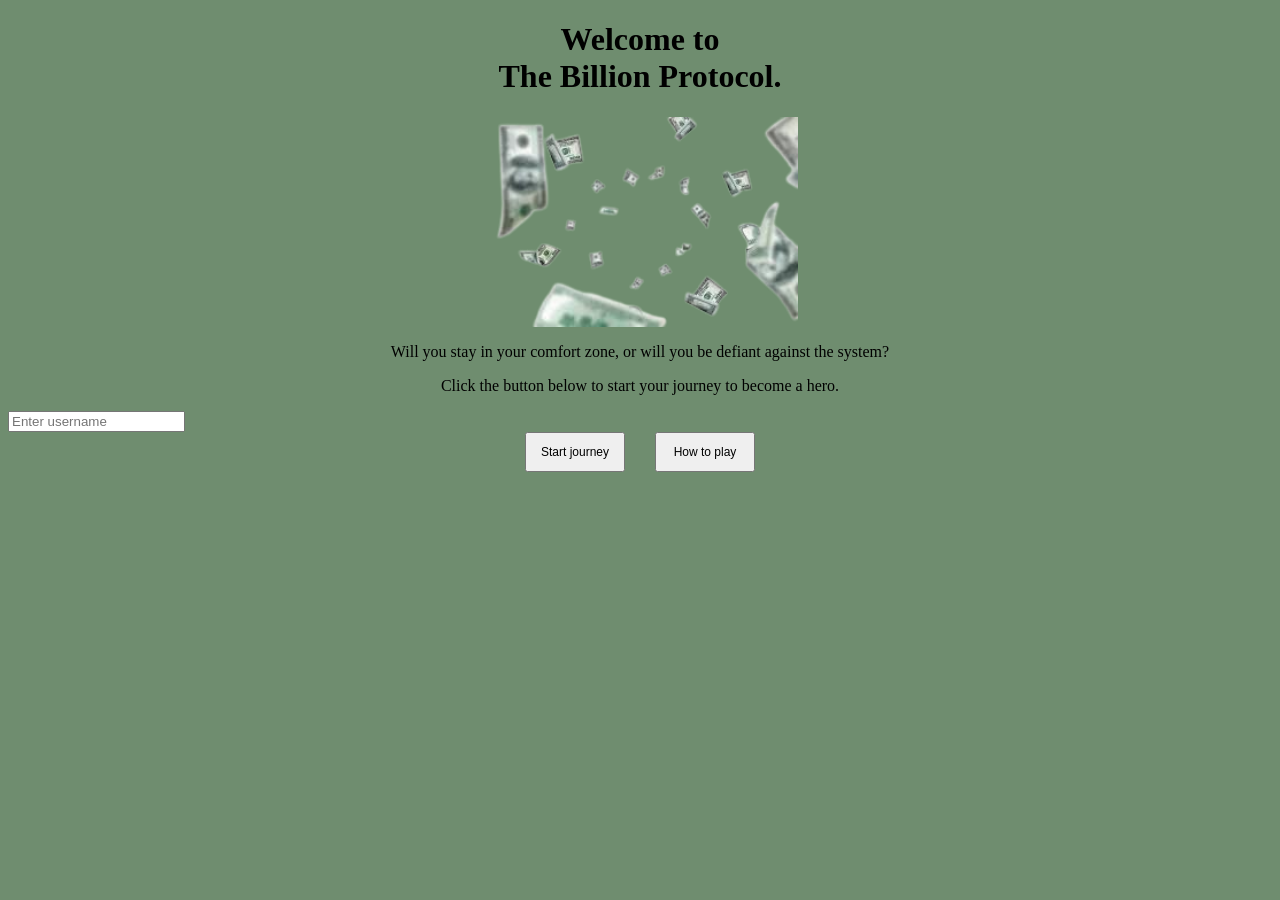
==== index.html @ ddccee3c "." ====
<!DOCTYPE html>
<html lang="nl-BE">
    <head> 
        <meta charset="UTF-8">
        <link rel="stylesheet" href="CSS/styles.css">
        <script src="JS/app.js"></script>
    </head>
    <body>
        <!--Alle uitleg voor de speler-->
        <h1>Welcome to <br>The Billion Protocol.</h1>

        <img src="MEDIA/Falling money.png" alt="Falling money">

        <p>Will you stay in your comfort zone, or will you be defiant against the system?</p>
        <p>Click the button below to start your journey to become a hero.</p>

        <div class="usernameContainer">
            <input id="username" placeholder="Enter username">
        </div>

        <div class="buttonContainer">
            <button class="menuButton" onclick="goToGame()" >Start journey</button>
            <button class="menuButton" onclick="goToInfo()">How to play</button>
        </div>
    </body>
</html>
---- CSS/styles.css ----
body {
    background-color: rgb(111, 141, 111);
}

h1 {
    text-align:center;
}

h2 {
    text-align:center;
}

h3 {
    text-align:center;
}

p {
    text-align:center;
}

.info {
    text-align:left;
}

a {
    text-align:center;
}

img {
    display: block;
    margin-left: auto;
    margin-right: auto;
    width: 25%;
}

.buttonContainer {
    display: flex;
    justify-content: center;
    gap: 30px;
}

.menuButton {
    width: 100px;
    height: 40px;
    font-size: 12px;
}

.backContainer {
    position: fixed;
    bottom: 20px;
    left: 50%;
    transform: translateX(-50%);
}

.backButton {
    display: flex;
    justify-content: center;
    align-items: center;
    width: 100px;
    height: 40px;
    font-size: 12px;
}
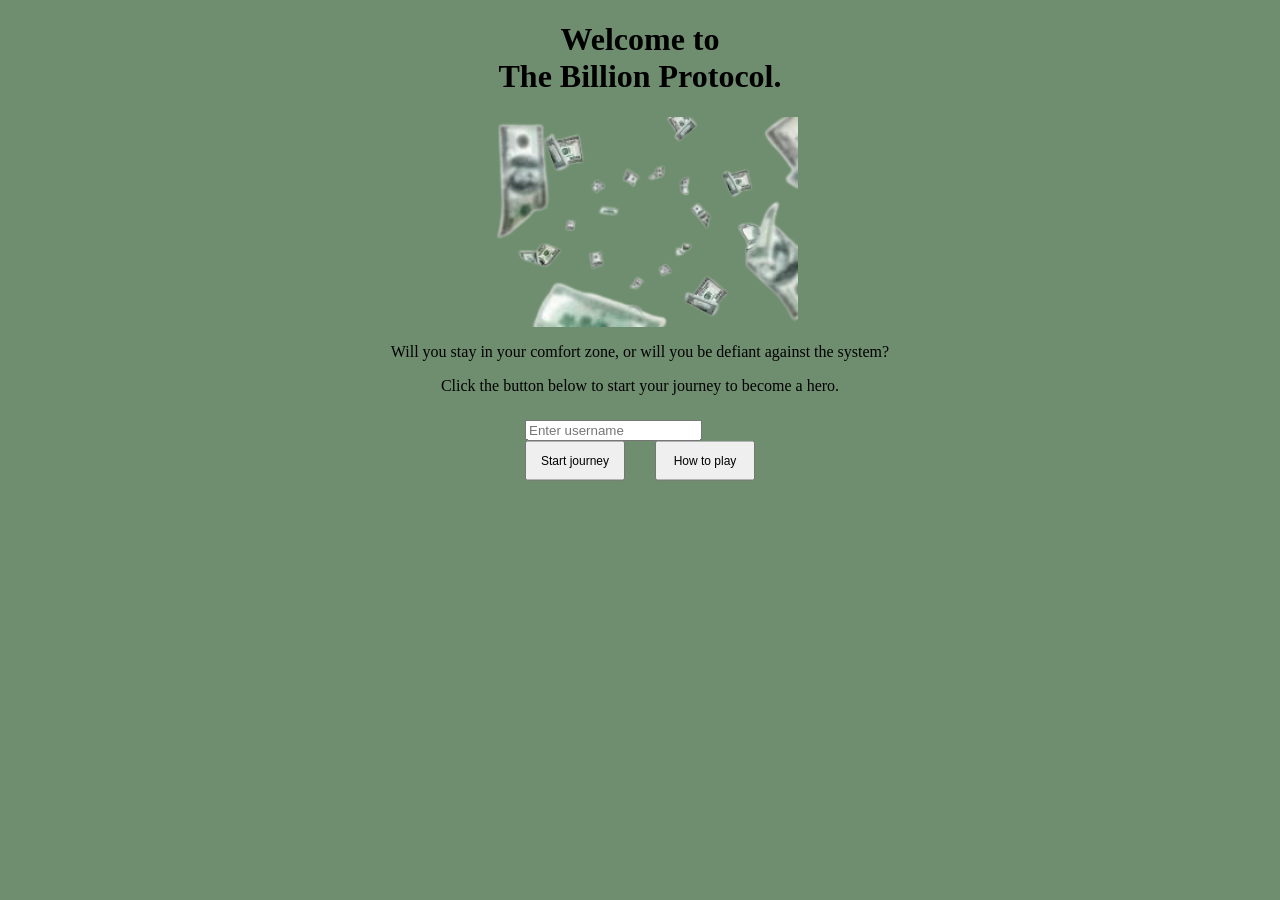
==== commit 465da380: "Made 1 big menuContainer" ====
--- a/index.html
+++ b/index.html
@@ -14,13 +14,14 @@
         <p>Will you stay in your comfort zone, or will you be defiant against the system?</p>
         <p>Click the button below to start your journey to become a hero.</p>
 
-        <div class="usernameContainer">
+        <div class="menuContainer">
+
             <input id="username" placeholder="Enter username">
-        </div>
 
-        <div class="buttonContainer">
-            <button class="menuButton" onclick="goToGame()" >Start journey</button>
-            <button class="menuButton" onclick="goToInfo()">How to play</button>
-        </div>
+            <div class="buttonContainer">
+                <button class="menuButton" onclick="goToGame()" >Start journey</button>
+                <button class="menuButton" onclick="goToInfo()">How to play</button>
+            </div>
+        </div>    
     </body>
 </html>
--- a/CSS/styles.css
+++ b/CSS/styles.css
@@ -33,6 +33,13 @@
     width: 25%;
 }
 
+.menuContainer {
+    position: absolute;
+    top: 50%;
+    left: 50%;
+    transform: translate(-50%, -50%);
+}
+
 .buttonContainer {
     display: flex;
     justify-content: center;
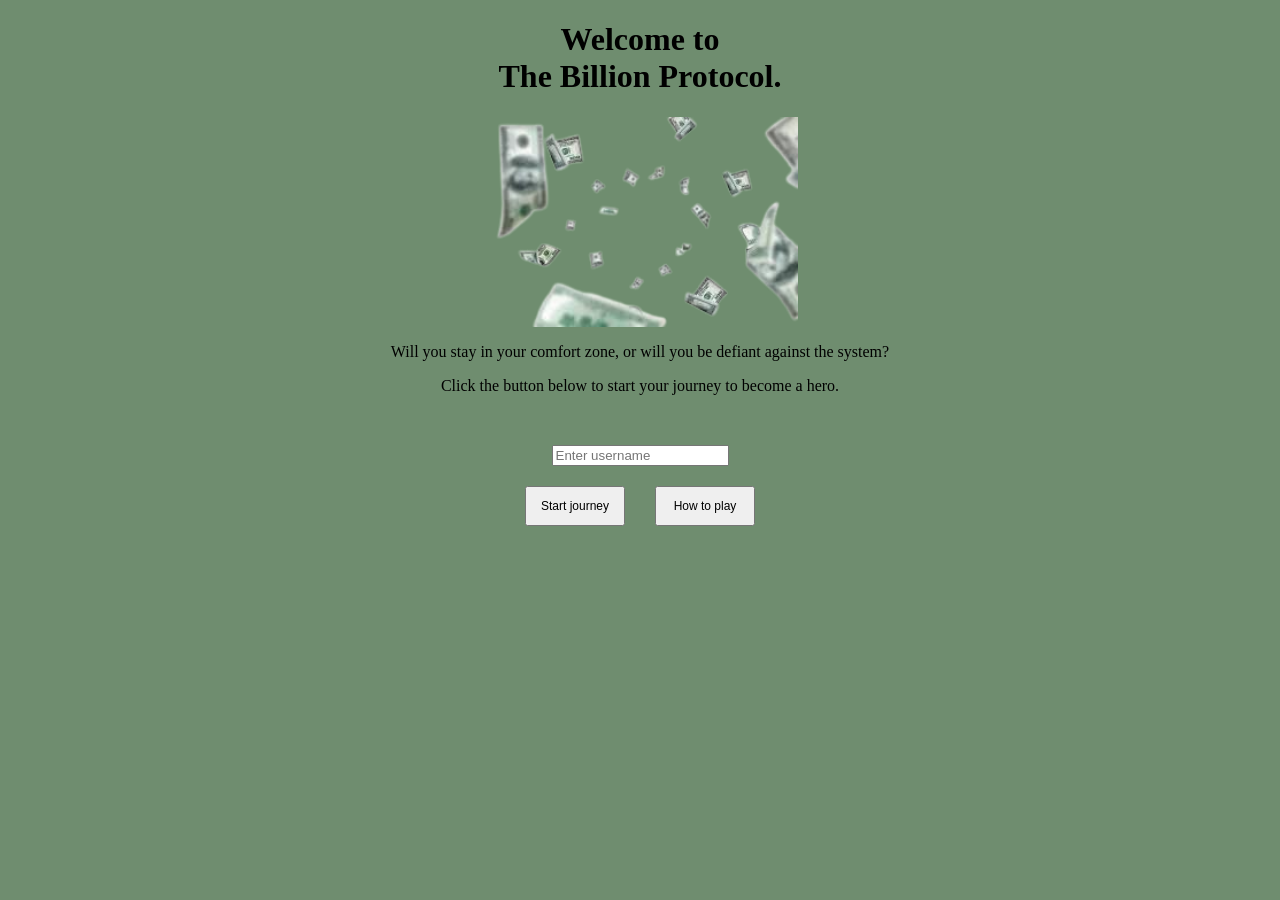
==== commit 4e102d22: "Commentary and added "The button"" ====
--- a/index.html
+++ b/index.html
@@ -14,6 +14,8 @@
         <p>Will you stay in your comfort zone, or will you be defiant against the system?</p>
         <p>Click the button below to start your journey to become a hero.</p>
 
+<!--De verwerking van het menu-->
+
         <div class="menuContainer">
 
             <input id="username" placeholder="Enter username">
--- a/CSS/styles.css
+++ b/CSS/styles.css
@@ -34,10 +34,12 @@
 }
 
 .menuContainer {
-    position: absolute;
-    top: 50%;
-    left: 50%;
-    transform: translate(-50%, -50%);
+    display: flex;
+    flex-direction: column;
+    align-items: center;
+    gap: 20px;
+
+    margin-top: 50px;
 }
 
 .buttonContainer {
@@ -68,3 +70,19 @@
     font-size: 12px;
 }
 
+#playerInfo {
+    position: absolute;
+    top: 10px;
+    left: 10px;
+
+    font-size: 14px;
+    color: white;
+}
+
+.theButton {
+    display: flex;
+    flex-direction: column;
+    align-items: center;
+    gap: 20px;
+    margin-top: 50px;
+}
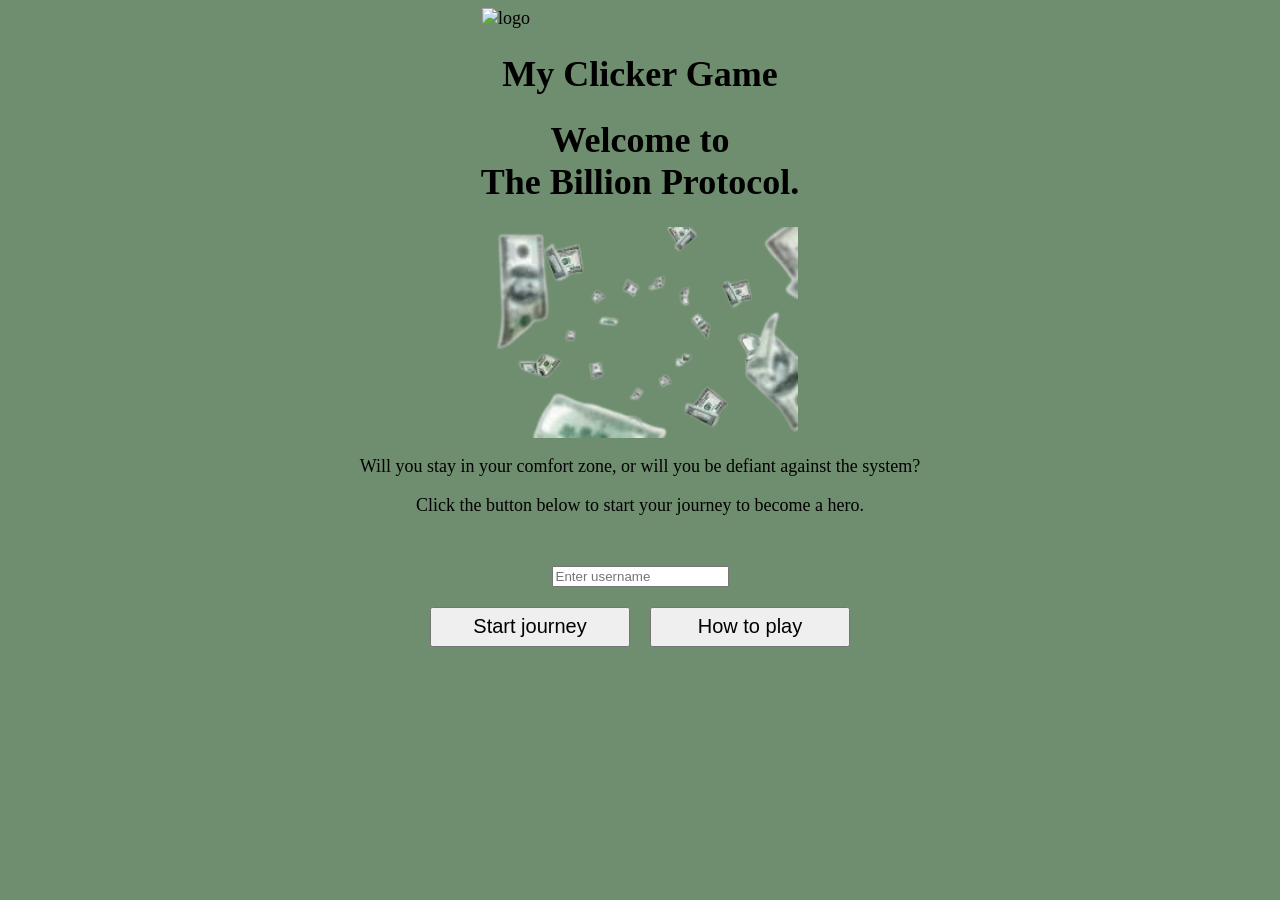
==== commit b0dcfefb: "Added header & logo (logo not working yet)" ====
--- a/index.html
+++ b/index.html
@@ -4,8 +4,13 @@
         <meta charset="UTF-8">
         <link rel="stylesheet" href="CSS/styles.css">
         <script src="JS/app.js"></script>
+        <title>The Billion Protocol</title>
     </head>
     <body>
+        <header class="gameHeader">
+            <img src="MEDIA/logo.png" alt="logo" class="logo">
+            <h1>My Clicker Game</h1>
+        </header>
         <!--Alle uitleg voor de speler-->
         <h1>Welcome to <br>The Billion Protocol.</h1>
 
--- a/CSS/styles.css
+++ b/CSS/styles.css
@@ -2,6 +2,7 @@
     background-color: rgb(111, 141, 111);
 }
 
+/*Meeste tekst centreren, behalve de info tekst.*/
 h1 {
     text-align:center;
 }
@@ -33,6 +34,7 @@
     width: 25%;
 }
 
+/*Menu en knoppen stylen.*/
 .menuContainer {
     display: flex;
     flex-direction: column;
@@ -79,10 +81,102 @@
     color: white;
 }
 
-.theButton {
+.theButtonContainer {
     display: flex;
     flex-direction: column;
     align-items: center;
     gap: 20px;
     margin-top: 50px;
+}
+
+.clickButton {
+    width: 150px;
+    height: 75px;
+    font-size: 18px;
+}
+
+#coinCount {
+    font-size: 20px;
+    color: rgb(192, 172, 22)
+}
+
+.upgradeContainer {
+    display: flex;
+    justify-content: center;
+    gap: 30px;
+    margin-top: 30px;
+}
+
+.upgradeButton, .ultraUpgradeButton {
+    width: 100px;
+    height: 50px;
+    font-size: 11px;
+}
+
+/*Responsive designs voor andere apparaten.*/
+
+/*mobiel*/
+@media (max-width: 480px) {
+    body {
+        font-size: 14px;
+    }
+
+    #coinCount {
+        font-size: 20px;
+    }
+
+    .menuButton {
+        width: 80%;
+        font-size: 16px;
+    }
+
+    .buttonContainer {
+        flex-direction: column;
+        gap: 10px;
+    }
+}
+
+/*Tablet*/
+@media (max-width: 768px) {
+    body {
+        font-size: 16px;
+    }
+
+    #coinCount {
+        font-size: 24px;
+    }
+
+    .menuButton {
+        width: 45%;
+        font-size: 18px;
+    }
+
+    .buttonContainer {
+        flex-direction: row;
+        flex-wrap: wrap;
+        justify-content: center;
+        gap: 15px;
+    }
+}
+
+/*Desktop*/
+@media (min-width: 1024px) {
+    body {
+        font-size: 18px;
+    }
+
+    #coinCount {
+        font-size: 30px;
+    }
+
+    .menuButton {
+        width: 200px;
+        font-size: 20px;
+    }
+
+    .buttonContainer {
+        flex-direction: row;
+        justify-content: center;
+        gap: 20px;
+    }   
 }
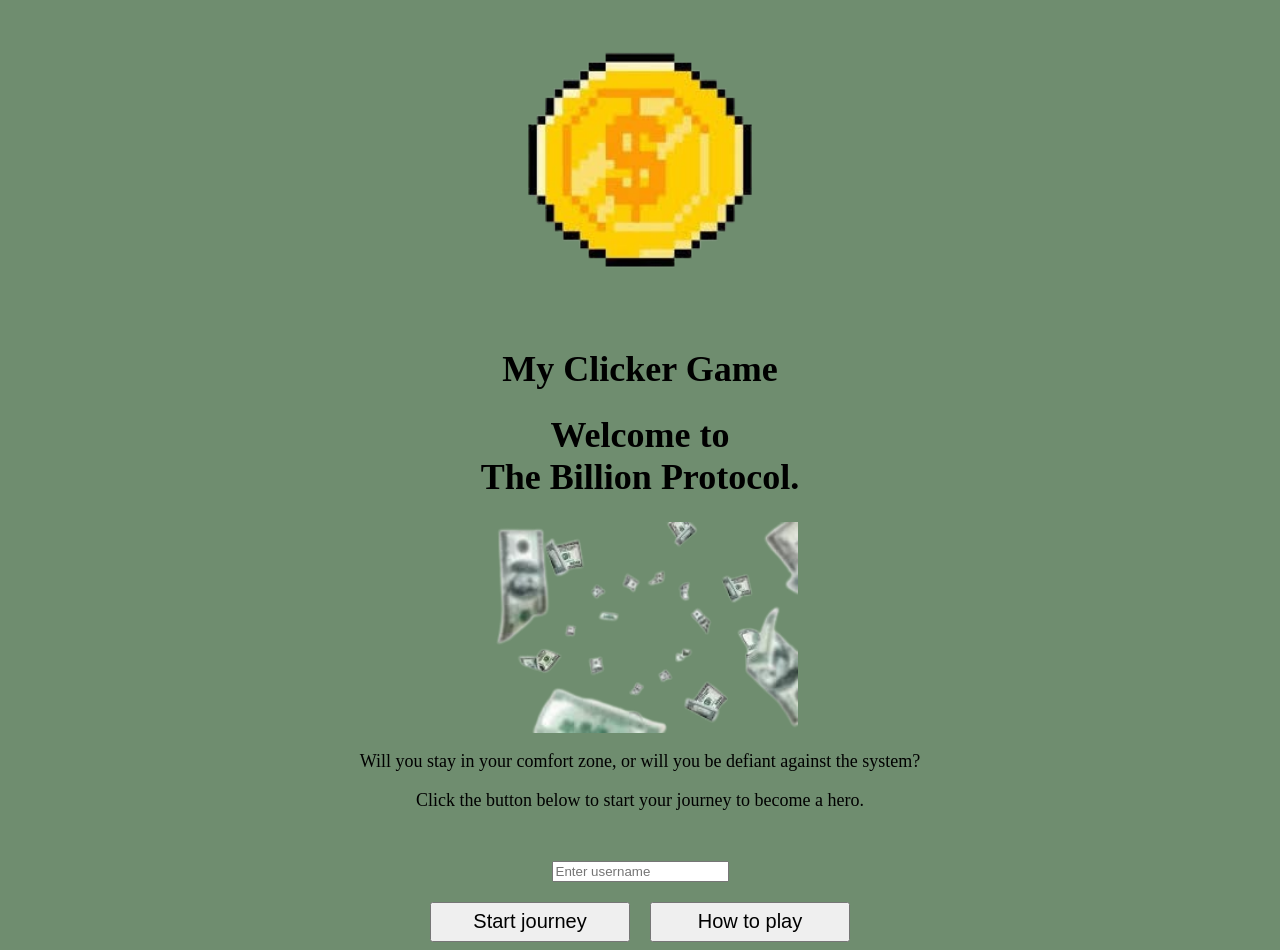
==== commit 3c009dde: "Made a container for the logo" ====
--- a/index.html
+++ b/index.html
@@ -8,8 +8,10 @@
     </head>
     <body>
         <header class="gameHeader">
-            <img src="MEDIA/logo.png" alt="logo" class="logo">
-            <h1>My Clicker Game</h1>
+            <div class="logoContainer">
+                <img src="MEDIA/logo.png" alt="logo" class="logo">
+                <h1>My Clicker Game</h1>
+            </div>
         </header>
         <!--Alle uitleg voor de speler-->
         <h1>Welcome to <br>The Billion Protocol.</h1>
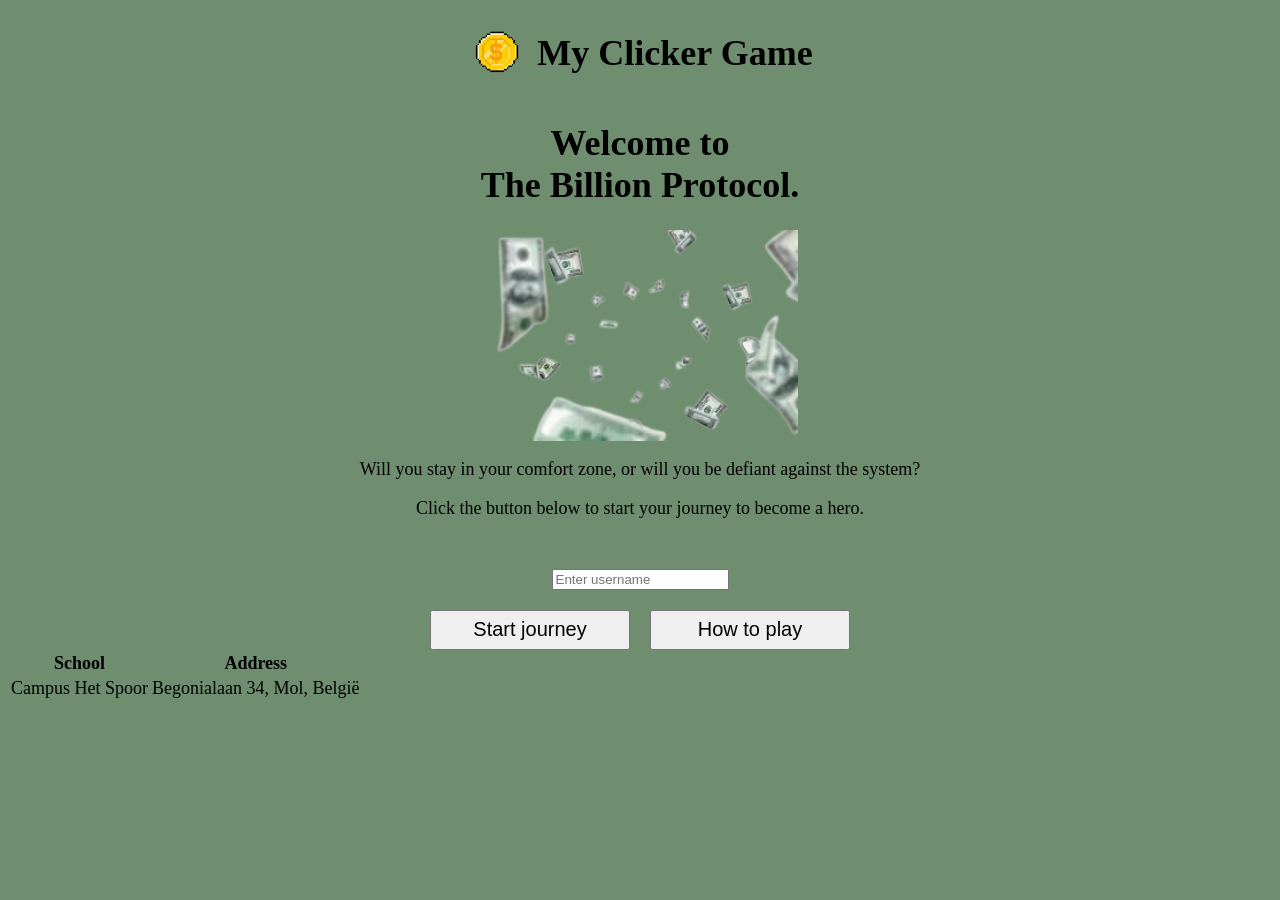
==== commit b06818a2: "Added school adress on every page" ====
--- a/index.html
+++ b/index.html
@@ -31,6 +31,18 @@
                 <button class="menuButton" onclick="goToGame()" >Start journey</button>
                 <button class="menuButton" onclick="goToInfo()">How to play</button>
             </div>
-        </div>    
+        </div>
+        <footer>
+            <table>
+                <tr>
+                    <th>School</th>
+                    <th>Address</th>
+                </tr>
+                <tr>
+                    <td>Campus Het Spoor</td>
+                    <td>Begonialaan 34, Mol, België</td>
+                </tr>
+            </table>
+        </footer>
     </body>
 </html>
--- a/CSS/styles.css
+++ b/CSS/styles.css
@@ -34,6 +34,24 @@
     width: 25%;
 }
 
+.gameHeader {
+    display: flex;
+    justify-content: center;
+    align-items: center;
+}
+
+.logoContainer {
+    display: flex;
+    align-items: center;
+    justify-content: center;
+    gap: 10px;
+}
+
+.logo {
+    width: 60px;
+    height: 60px;
+}
+
 /*Menu en knoppen stylen.*/
 .menuContainer {
     display: flex;
@@ -179,4 +197,4 @@
         justify-content: center;
         gap: 20px;
     }   
-}+}
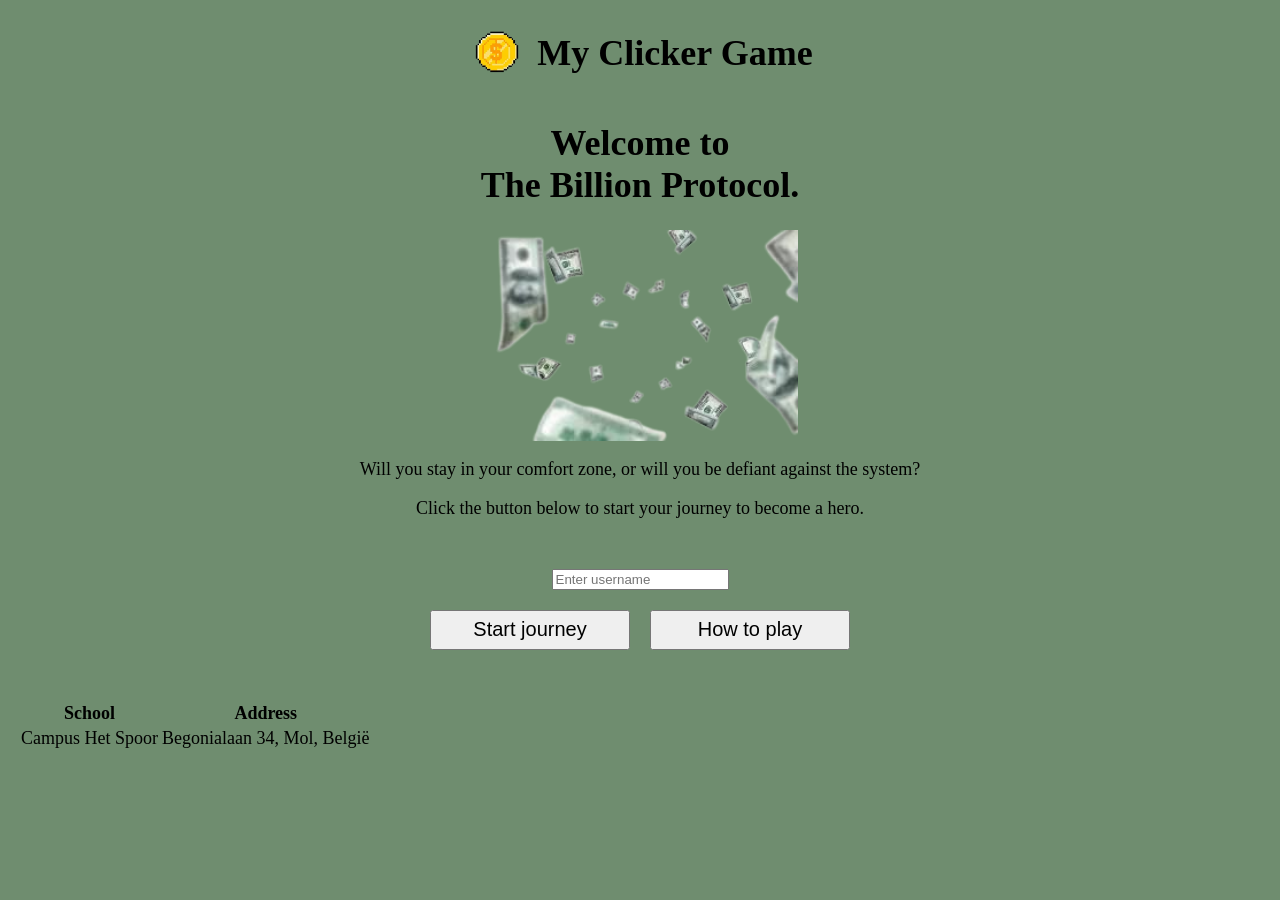
==== commit f4a3c967: "Made footer better" ====
--- a/index.html
+++ b/index.html
@@ -32,7 +32,7 @@
                 <button class="menuButton" onclick="goToInfo()">How to play</button>
             </div>
         </div>
-        <footer>
+        <footer class="gameFooter">
             <table>
                 <tr>
                     <th>School</th>
--- a/CSS/styles.css
+++ b/CSS/styles.css
@@ -131,6 +131,12 @@
     font-size: 11px;
 }
 
+.gameFooter {
+    margin-top: 40px;
+    padding: 10px;
+    text-align: center;
+}
+
 /*Responsive designs voor andere apparaten.*/
 
 /*mobiel*/
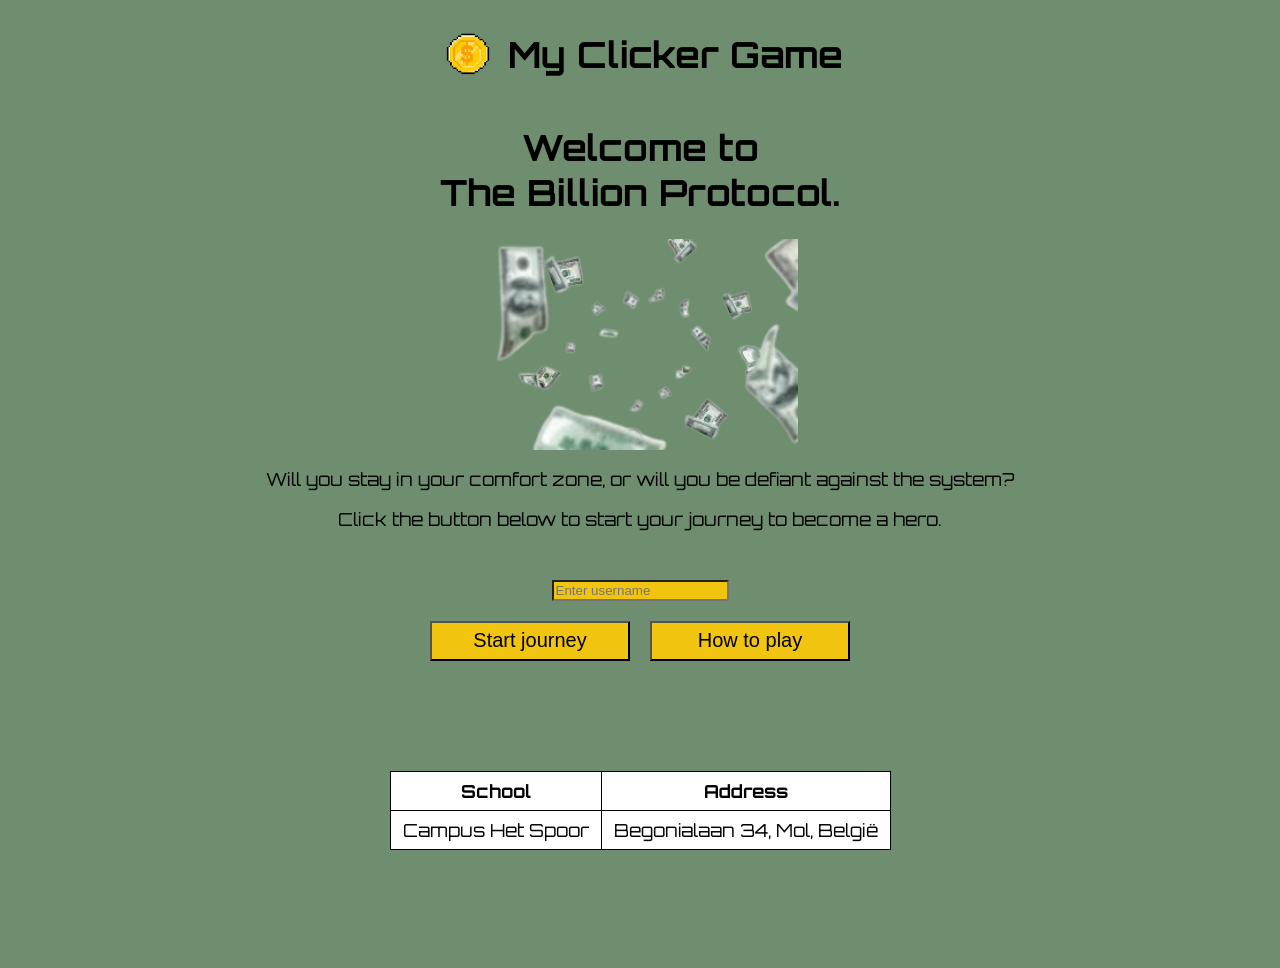
==== commit 938772b7: "Custom font" ====
--- a/index.html
+++ b/index.html
@@ -3,6 +3,7 @@
     <head> 
         <meta charset="UTF-8">
         <link rel="stylesheet" href="CSS/styles.css">
+        <link href="https://fonts.googleapis.com/css2?family=Orbitron:wght@400;600;800&display=swap" rel="stylesheet">
         <script src="JS/app.js"></script>
         <title>The Billion Protocol</title>
     </head>
--- a/CSS/styles.css
+++ b/CSS/styles.css
@@ -1,5 +1,7 @@
 body {
     background-color: rgb(111, 141, 111);
+    padding-bottom: 80px;
+    font-family: 'Orbitron', sans-serif;
 }
 
 /*Meeste tekst centreren, behalve de info tekst.*/
@@ -72,13 +74,14 @@
     width: 100px;
     height: 40px;
     font-size: 12px;
+    background-color: #f1c40f;
+    color: black;
 }
 
 .backContainer {
-    position: fixed;
-    bottom: 20px;
-    left: 50%;
-    transform: translateX(-50%);
+    display: flex;
+    justify-content: center;
+    margin-top: 50px;
 }
 
 .backButton {
@@ -88,6 +91,8 @@
     width: 100px;
     height: 40px;
     font-size: 12px;
+    background-color: #f1c40f;
+    color: black;
 }
 
 #playerInfo {
@@ -111,6 +116,8 @@
     width: 150px;
     height: 75px;
     font-size: 18px;
+    background-color: #f1c40f;
+    color: black;
 }
 
 #coinCount {
@@ -125,16 +132,41 @@
     margin-top: 30px;
 }
 
-.upgradeButton, .ultraUpgradeButton {
+#upgradeButton, #ultraUpgradeButton {
     width: 100px;
     height: 50px;
     font-size: 11px;
+    background-color: #f1c40f;
+    color: black;
 }
 
 .gameFooter {
-    margin-top: 40px;
+    margin-bottom: 20px;
     padding: 10px;
+    display: flex;
+    justify-content: center;
+}
+
+.gameFooter table {
+    margin-top: 100px;
+    border-collapse: collapse;
+    background-color: white;
+}
+
+.gameFooter th, .gameFooter td {
+    border: 1px solid black;
+    padding: 8px 12px;
+}
+
+#gameRating {
+    display: block;
+    margin: 10px auto;
     text-align: center;
+}
+
+#username {
+    background-color: #f1c40f;
+    color: black;
 }
 
 /*Responsive designs voor andere apparaten.*/
